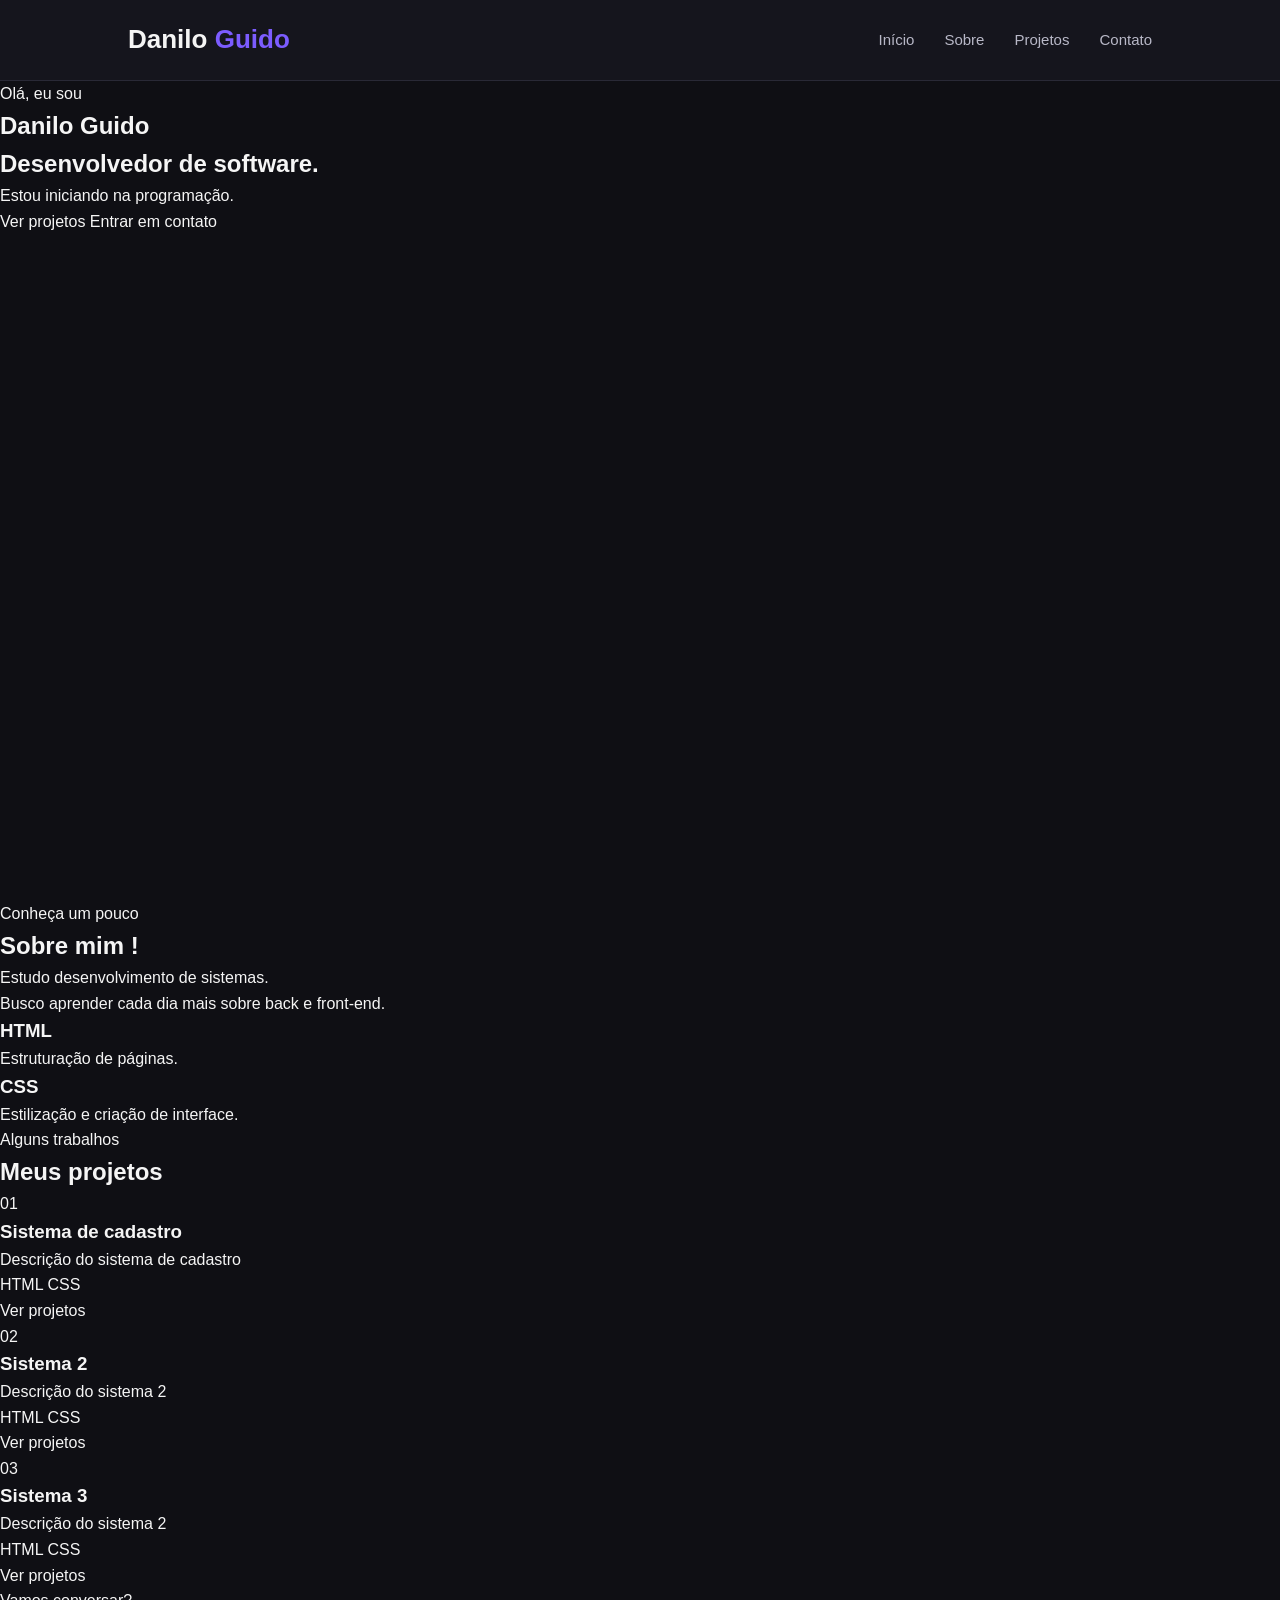
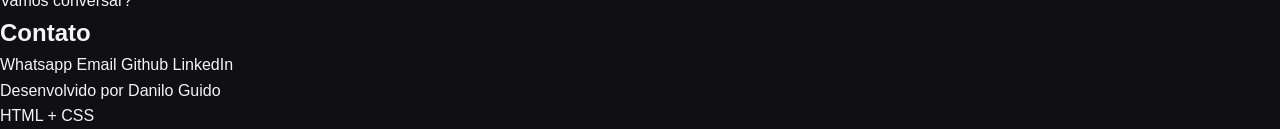
==== index.html @ bcb384ba "mudanças no portfólio" ====
<!DOCTYPE html>
<html lang="pt-BR">

<head>
    <meta charset="UTF-8">
    <meta name="viewport" content="width=device-width, initial-scale=1.0">
    <title>Danilo Guido / Portfólio</title>
    <link rel="stylesheet" href="portfolio.css">
</head>

<body>
    <!-- MENU -->

    <header>
        <div class="logo">
            <h2>Danilo <span>Guido</span></h2>
        </div>
        <nav>
            <a href="#inicio">Início</a>
            <a href="#sobre">Sobre</a>
            <a href="#projetos">Projetos</a>
            <a href="#contato">Contato</a>
        </nav>
    </header>

    <!-- CONTEÚDO PRINCIPAL -->

    <main>

        <!-- SESSÃO DE INÍCIO -->

        <section id="inicio" class="inicio">
            <div class="inicio-conteudo">
                <p class="apresentacao">Olá, eu sou</p>
                <h1>Danilo Guido</h1>
                <h2>Desenvolvedor de software.</h2>
                <p class="descricao">
                    Estou iniciando na programação.
                </p>
                <div class="botoes">
                    <a href="#projetos" class="botao">Ver projetos</a>
                    <a href="#contato" class="botao botao-secundario">Entrar em contato</a>
                </div>
            </div>
        </section>

        <!-- SOBRE -->

        <section id="sobre" class="sobre">

            <div class="titulo-secao">
                <p>Conheça um pouco</p>
                <h2>Sobre mim !</h2>
            </div>

            <div class="sobre-conteudo">

                <div class="sobre-texto">
                    <p>
                        Estudo desenvolvimento de sistemas.
                    </p>
                    <p>
                        Busco aprender cada dia mais sobre back e front-end.
                    </p>
                </div>

                <div class="habilidades">

                    <div class="habilidade">
                        <h3>HTML</h3>
                        <p>Estruturação de páginas.</p>
                    </div>

                    <div class="habilidade">
                        <h3>CSS</h3>
                        <p>Estilização e criação de interface.</p>
                    </div>

                    <!--div class="habilidade">
                        <h3>PHP</h3>
                        <p>Desenvolvimento de aplicações web.</p>
                    </div-->

                </div>

            </div>

        </section>

        <section id="projetos" class="projetos-secao">

            <div class="titulo-secao">
                <p>Alguns trabalhos</p>
                <h2>Meus projetos</h2>
            </div>

            <div class="projetos">

                <!-- PROJETO 1 -->

                <div class="card">

                    <div class="numero-projeto">
                        01
                    </div>

                    <h3>Sistema de cadastro</h3>
                    <p>
                        Descrição do sistema de cadastro
                    </p>

                    <div class="tecnologias">
                        <span>HTML</span>
                        <span>CSS</span>
                        <!--span>PHP</span-->
                    </div>
                    <a href="cadastro.html">Ver projetos</a>
                </div>

                <!-- PROJETO 2-->

                <div class="card">

                    <div class="numero-projeto">
                        02
                    </div>

                    <h3>Sistema 2</h3>
                    <p>
                        Descrição do sistema 2
                    </p>

                    <div class="tecnologias">
                        <span>HTML</span>
                        <span>CSS</span>
                        <!--span>PHP</span-->
                    </div>
                    <a href="cadastro.html">Ver projetos</a>
                </div>

                <!-- PROJETO 3 -->

                <div class="card">

                    <div class="numero-projeto">
                        03
                    </div>

                    <h3>Sistema 3</h3>
                    <p>
                        Descrição do sistema 2
                    </p>

                    <div class="tecnologias">
                        <span>HTML</span>
                        <span>CSS</span>
                        <!--span>PHP</span-->
                    </div>
                    <a href="cadastro.html">Ver projetos</a>
                </div>

            </div>

        </section>

        <section id="contato" class="contato">
            <div class="titulo-secao">
                <p>Vamos conversar?</p>
                <h2>Contato</h2>
            </div>
            <div class="contato-links">
                <a href="https://wa.me/+5541997500798">Whatsapp</a>
                <a href="mailto:daniloguido2000@gmail.com">Email</a>
                <a href="https://github.com/DaniloGuido">Github</a>
                <a href="">LinkedIn</a>
            </div>
        </section>
    </main>
    <footer>
        <p>
            Desenvolvido por <a href="https://danilo755.devlook.xyz">Danilo Guido</a>
        </p>
        <p>
            HTML + CSS
        </p>
    </footer>
</body>
</html>
---- portfolio.css ----
/* ------ CONFIGURAÇÕES GERAIS ------ */

* {
  margin: 0;
  padding: 0;
}

html {
    scroll-behavior: smooth;
}

body {
    font-family: Arial, Helvetica, sans-serif;
    background-color: #0f0f14;
    color: #F5F5F5;
    line-height: 1.6;
}

a {
    text-decoration: none;
    color: inherit;
}

/* ------ MENU ------*/

header {
    height: 80px;
    padding: 0 10%;
    display: flex;
    justify-content: space-between;
    align-items: center;
    background-color: #15151d;
    border-bottom: 1px solid #292936;
    position: sticky;
    top: 0;
    z-index: 10;
}

.logo h2 {
    font-size: 26px;
}

.logo span {
    color: #7c5cff;
}

nav {
    display: flex;
    gap: 30px;
}

nav a {
    color: #b8b8c7;
    font-size: 15px;
    transition: 0.3s;
}

nav a:hover {
    color: #7c5cff;
}

/* ------ INÍCIO ------*/

.inicio {
    min-height: calc(100vh - 80px);
}
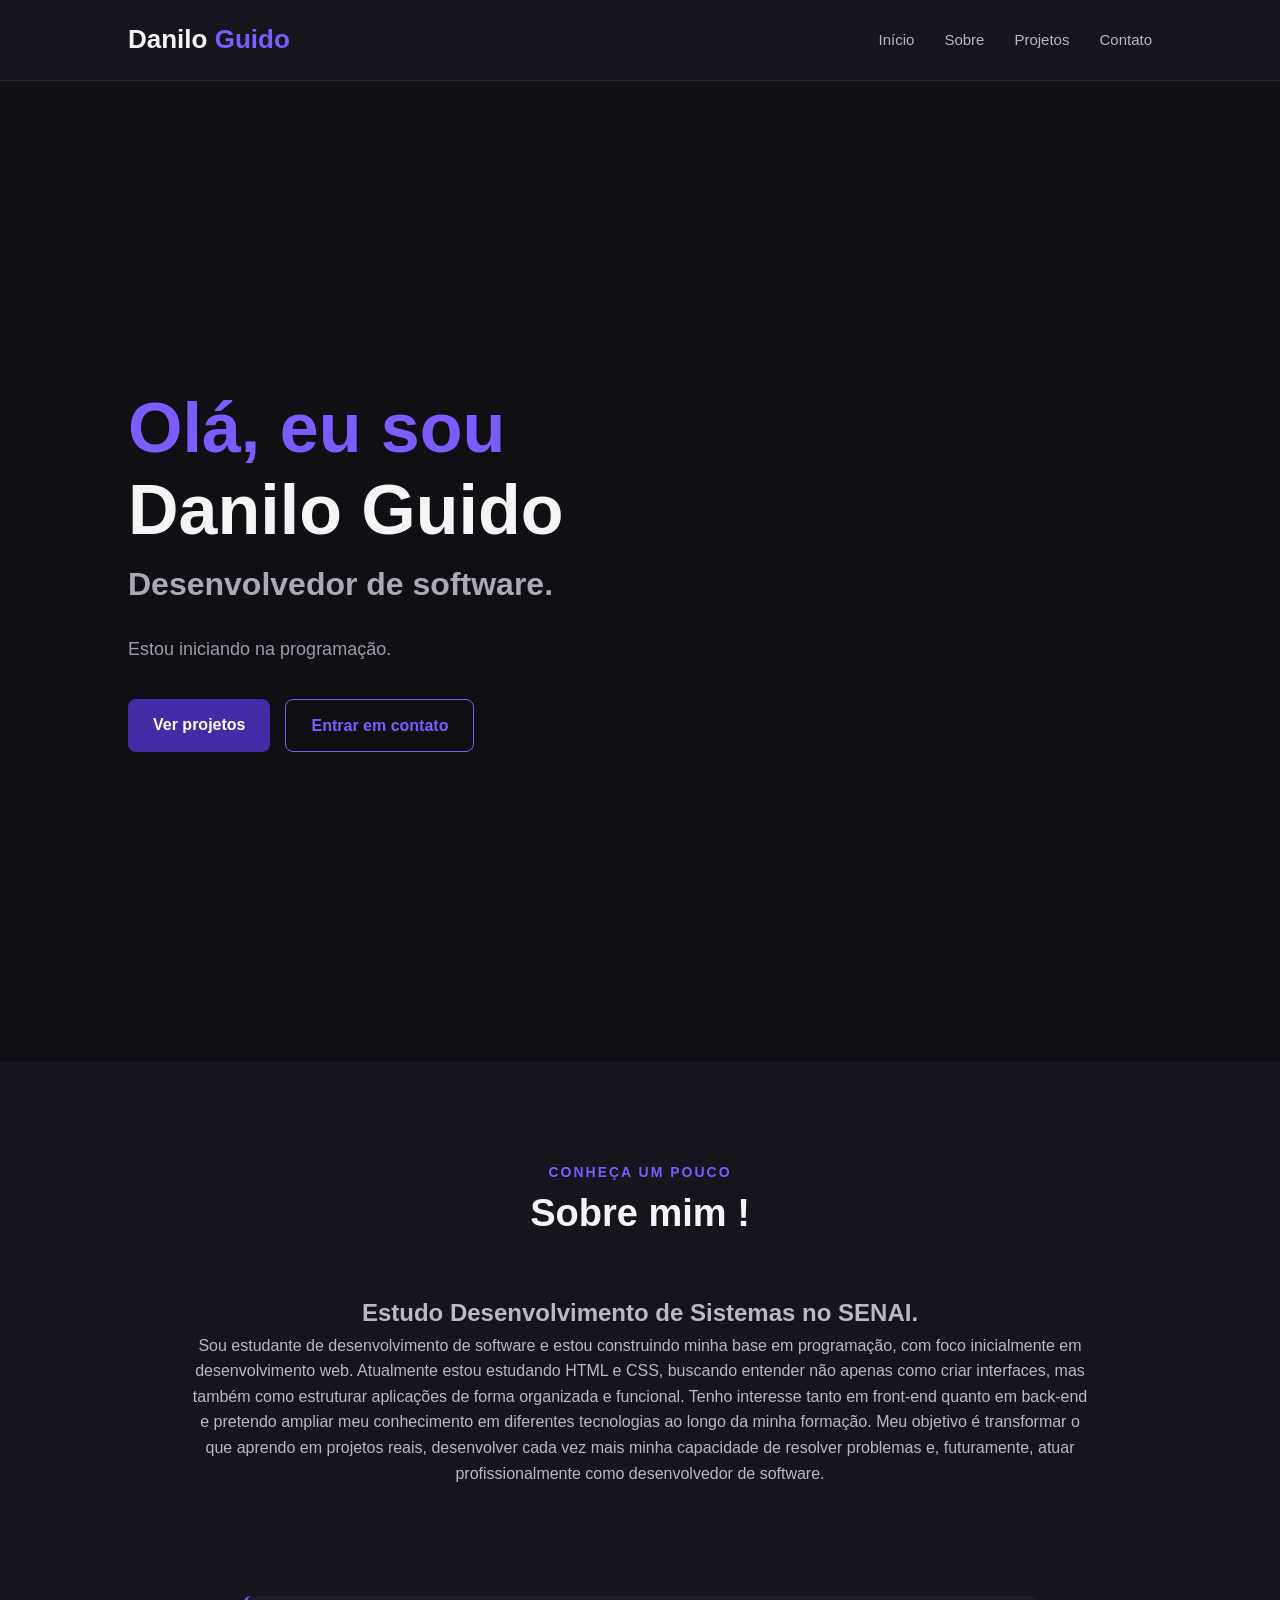
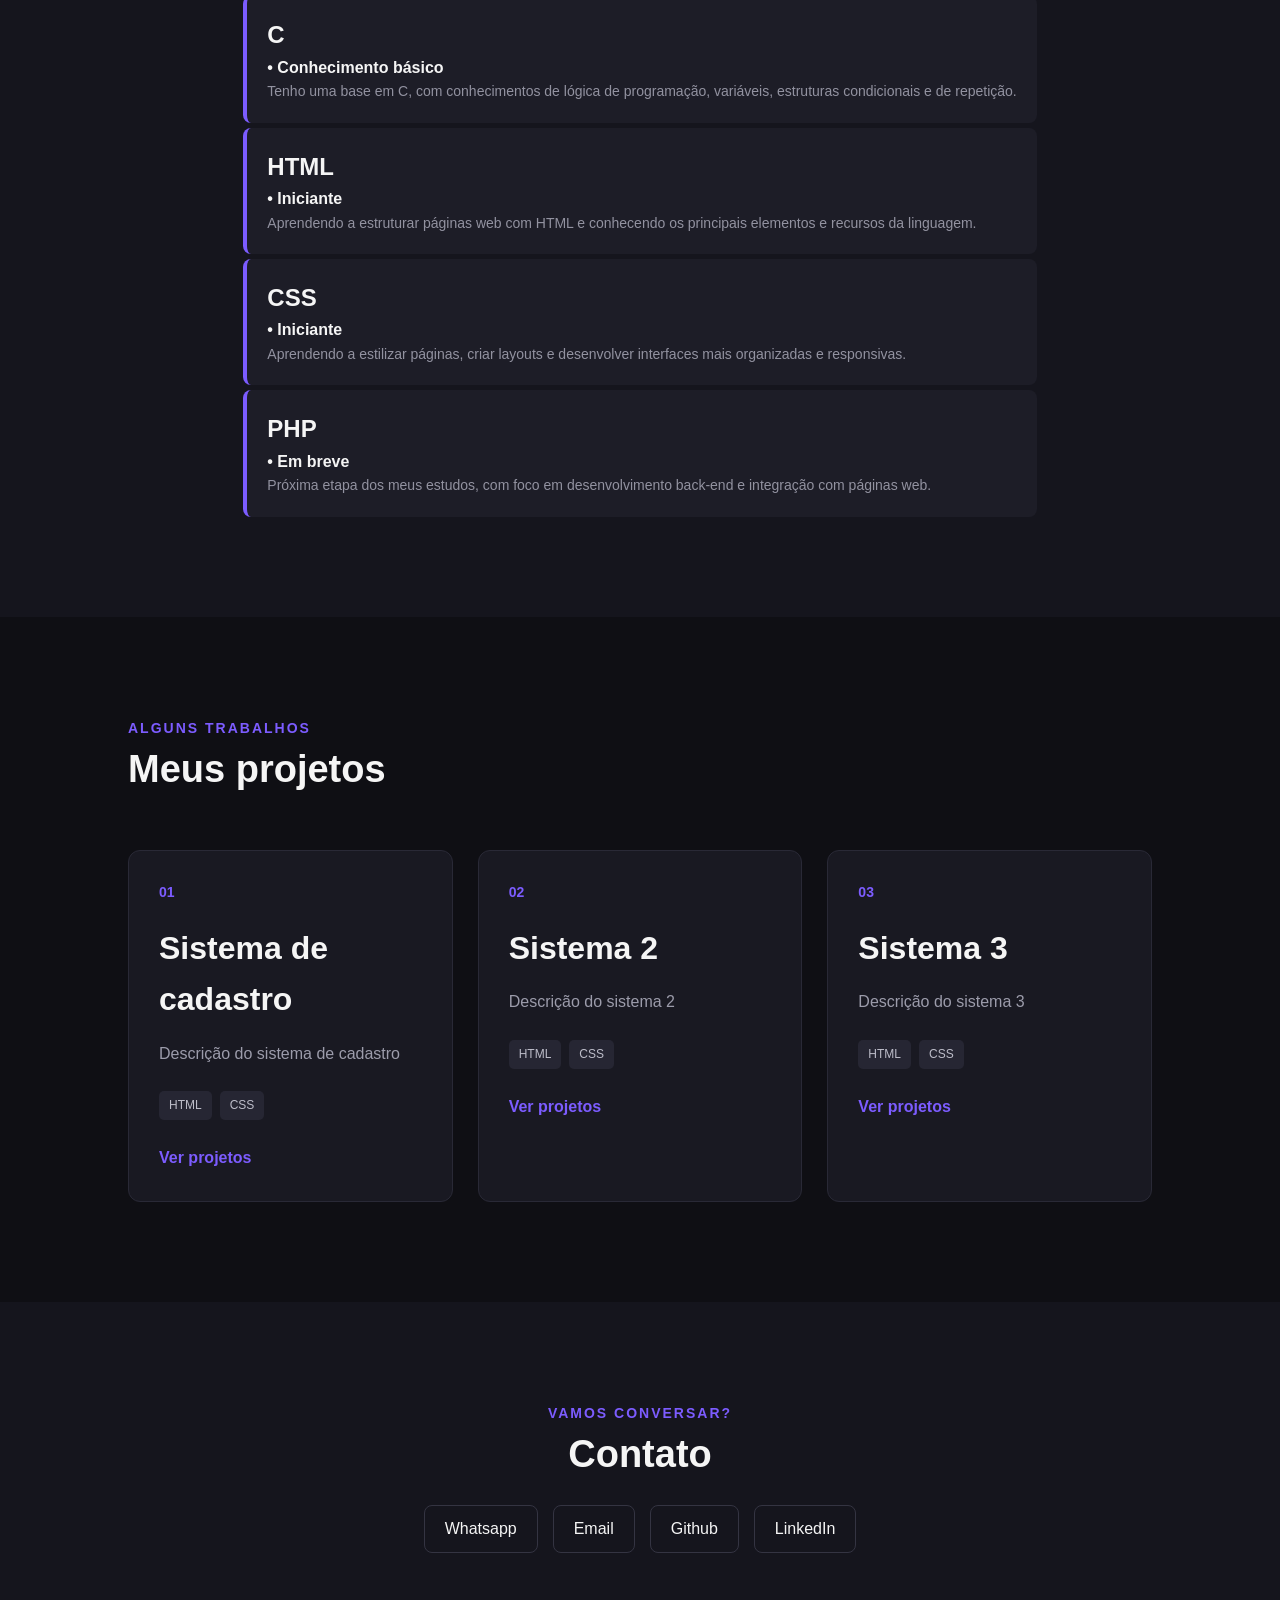
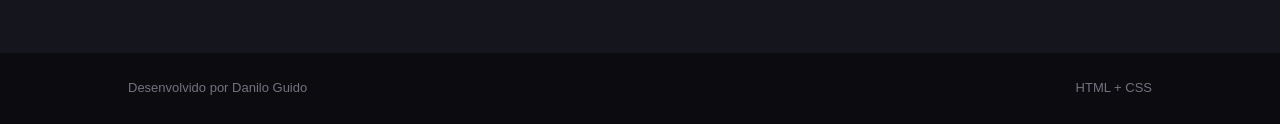
==== commit 9a23061f: "mudanças na página web" ====
--- a/index.html
+++ b/index.html
@@ -56,30 +56,41 @@
             <div class="sobre-conteudo">
 
                 <div class="sobre-texto">
+                    <h2>
+                        Estudo Desenvolvimento de Sistemas no SENAI.
+                    </h2>
                     <p>
-                        Estudo desenvolvimento de sistemas.
-                    </p>
-                    <p>
-                        Busco aprender cada dia mais sobre back e front-end.
+                        Sou estudante de desenvolvimento de software e estou construindo minha base em programação, com foco inicialmente em desenvolvimento web.
+
+                        Atualmente estou estudando HTML e CSS, buscando entender não apenas como criar interfaces, mas também como estruturar aplicações de forma organizada e funcional. Tenho interesse tanto em front-end quanto em back-end e pretendo ampliar meu conhecimento em diferentes tecnologias ao longo da minha formação.
+
+                        Meu objetivo é transformar o que aprendo em projetos reais, desenvolver cada vez mais minha capacidade de resolver problemas e, futuramente, atuar profissionalmente como desenvolvedor de software.
                     </p>
                 </div>
 
                 <div class="habilidades">
-
                     <div class="habilidade">
-                        <h3>HTML</h3>
-                        <p>Estruturação de páginas.</p>
+                        <h2>C</h2>
+                        <h4> • Conhecimento básico</h4>
+                        <p>Tenho uma base em C, com conhecimentos de lógica de programação, variáveis, estruturas condicionais e de repetição.</p>
+                    </div>
+                    <div class="habilidade">
+                        <h2>HTML</h2>
+                        <h4> • Iniciante</h4>
+                        <p>Aprendendo a estruturar páginas web com HTML e conhecendo os principais elementos e recursos da linguagem.</p>
                     </div>
 
                     <div class="habilidade">
-                        <h3>CSS</h3>
-                        <p>Estilização e criação de interface.</p>
+                        <h2>CSS</h2>
+                        <h4> • Iniciante</h4>
+                        <p>Aprendendo a estilizar páginas, criar layouts e desenvolver interfaces mais organizadas e responsivas.</p>
                     </div>
 
-                    <!--div class="habilidade">
-                        <h3>PHP</h3>
-                        <p>Desenvolvimento de aplicações web.</p>
-                    </div-->
+                    <div class="habilidade">
+                        <h2>PHP</h2>
+                        <h4> • Em breve</h4>
+                        <p>Próxima etapa dos meus estudos, com foco em desenvolvimento back-end e integração com páginas web.</p>
+                    </div>
 
                 </div>
 
@@ -148,7 +159,7 @@
 
                     <h3>Sistema 3</h3>
                     <p>
-                        Descrição do sistema 2
+                        Descrição do sistema 3
                     </p>
 
                     <div class="tecnologias">
@@ -172,17 +183,17 @@
                 <a href="https://wa.me/+5541997500798">Whatsapp</a>
                 <a href="mailto:daniloguido2000@gmail.com">Email</a>
                 <a href="https://github.com/DaniloGuido">Github</a>
-                <a href="">LinkedIn</a>
+                <a href="https://www.linkedin.com/in/danilo-guido-848035417/">LinkedIn</a>
             </div>
         </section>
-    </main>
-    <footer>
+        <footer class="footer">
         <p>
             Desenvolvido por <a href="https://danilo755.devlook.xyz">Danilo Guido</a>
         </p>
         <p>
             HTML + CSS
         </p>
-    </footer>
+        </footer>
+    </main>
 </body>
 </html>
--- a/portfolio.css
+++ b/portfolio.css
@@ -63,4 +63,263 @@
 
 .inicio {
     min-height: calc(100vh - 80px);
-}+    padding: 80px 10%;
+    display: flex;
+    align-items: center;
+    background-color: #0f0f14;
+}
+
+.inicio-conteudo {
+    max-width: 750px;
+}
+
+.apresentacao {
+    color: #7c5cff;
+    font-size: 70px;
+    line-height: 1.1;
+    font-weight: bold;
+    margin-bottom: 5px;
+}
+
+.inicio h1 {
+    font-size: 70px;
+    line-height: 1.1;
+    margin-bottom: 10px;
+}
+
+.inicio h2 {
+    font-size: 32px;
+    color: #a9a9b8;
+    margin-bottom: 25px;
+}
+
+.descricao {
+    max-width: 600px;
+    color: #9c9cab;
+    font-size: 18px;
+    margin-bottom: 35px;
+}
+
+/* ------ BOTÕES ------ */
+
+.botoes {
+    display: flex;
+    gap: 15px;
+}
+.botao {
+    display: inline-block;
+    background-color: #442ba7;
+    color: #ffffff;
+    padding: 13px 25px;
+    border-radius: 8px;
+    font-weight: bold;
+    transition: 0.3s;
+}
+
+.botao:hover {
+    background-color: #6847ff;
+    transform: translateY(-3px);
+}
+
+.botao-secundario {
+    background-color: transparent;
+    border: 1px solid #7c5cff;
+    color: #7c5cff;
+}
+
+.botao-secundario:hover {
+    background-color: #7c5cff;
+    color: #ffffff;
+}
+
+/* ------ SEÇÕES ------ */
+
+section {
+    padding: 100px 10%;
+}
+
+.titulo-secao {
+    margin-bottom: 50px;
+}
+
+.titulo-secao p {
+    color: #7c5cff;
+    font-size: 14px;
+    font-weight: bold;
+    text-transform: uppercase;
+    letter-spacing: 2px;
+}
+
+.titulo-secao h2 {
+    font-size: 38px;
+}
+
+/* ------ SOBRE ------ */
+
+.sobre {
+    background-color: #15151d;
+}
+
+.sobre .titulo-secao {
+    text-align: center;
+}
+
+.sobre-conteudo {
+    display: flex;
+    flex-direction: column;
+    align-items: center;
+    gap: 60px;
+}
+
+.sobre-texto {
+    width: 100%;
+    max-width: 900px;
+    text-align: center;
+    color: #b8b8c7;
+}
+
+.sobre-texto p {
+    margin-bottom: 50px;
+}
+
+.sobre-texto h3 {
+    font-size: 26px;
+    margin-bottom: 10px;
+}
+
+.habilidades {
+    flex: 1;
+    display: flex;
+    flex-direction: column;
+    gap: 5px;
+}
+
+.habilidade {
+    background-color: #1d1d27;
+    padding: 20px;
+    border-radius: 8px;
+    border-left: 4px solid #7c5cff;
+}
+
+.habilidade h3 {
+    margin-bottom: 5px;
+}
+
+.habilidade p {
+    color: #9292a0;
+    font-size: 14px;
+}
+
+/* ------ PROJETOS ------ */
+
+.projetos-secao {
+    background-color: #0f0f14;
+}
+
+.projetos {
+    display: flex;
+    gap: 25px;
+}
+
+.card {
+    flex: 1;
+    background-color: #191922;
+    padding: 30px;
+    border: 1px solid #292936;
+    border-radius: 12px;
+    transition: 0.3s;
+}
+
+.card:hover {
+    transform: translateY(-8px);
+    border-color: #7c5cff;
+}
+
+.numero-projeto {
+    color: #7c5cff;
+    font-size: 14px;
+    font-weight: bold;
+    margin-bottom: 20px;
+}
+
+.card h3 {
+    font-size: 32px;
+    margin-bottom: 15px;
+}
+
+.card p {
+    color: #9c9cab;
+    margin-bottom: 25px;
+}
+
+.card > a {
+    color: #7c5cff;
+    font-weight: bold;
+}
+
+/* ------ TECNOLOGIAS ------ */
+
+.tecnologias {
+    display: flex;
+    gap: 8px;
+    margin-bottom: 25px;
+}
+
+.tecnologias span {
+    background-color: #262633;
+    color: #bdbdc9;
+    padding: 5px 10px;
+    border-radius: 5px;
+    font-size: 12px;
+}
+
+/* ------ CONTATO ------ */
+
+.contato {
+    background-color: #15151d;
+    text-align: center;
+}
+
+.contato .titulo-secao {
+    margin-bottom: 20px;
+}
+
+.contato-texto {
+    max-width: 600px;
+    margin: 0 auto 30px auto;
+    color: #9c9cab;
+}
+
+.contato-links {
+    display: flex;
+    justify-content: center;
+    gap: 15px;
+}
+
+.contato-links a {
+    border: 1px solid #343442;
+    padding: 10px 20px;
+    border-radius: 8px;
+    transition: 0.3s;
+}
+
+.contato-links a:hover {
+    border-color: #7c5cff;
+    color: #7c5cff;
+    transform: translateY(-3px);
+}
+
+/* ------ RODAPÉ ------ */
+
+.footer {
+    padding: 25px 10%;
+    background-color: #0b0b10;
+    color: #737380;
+    display: flex;
+    justify-content: space-between;
+    font-size: 13px;
+}
+
+/* ------ RESPONSIVIDADE ------ */
+
+@media (max-width: 800px)
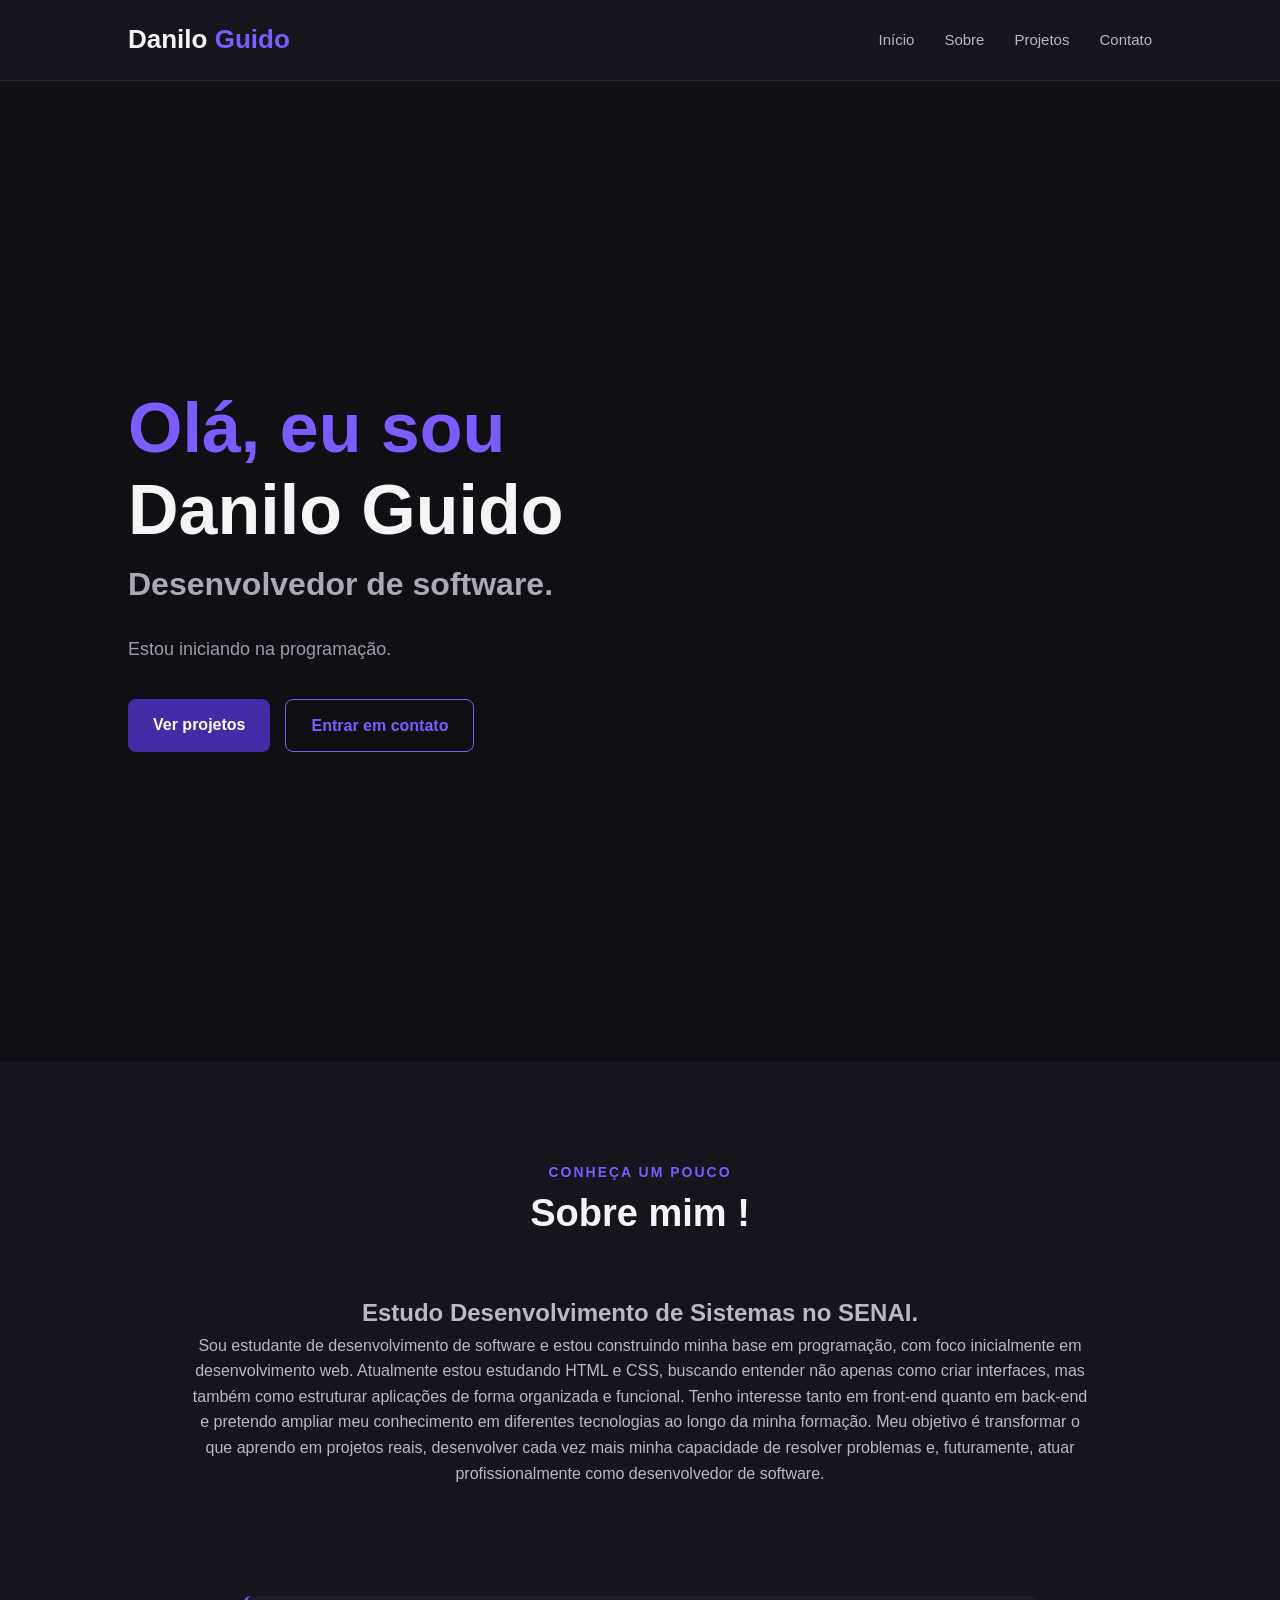
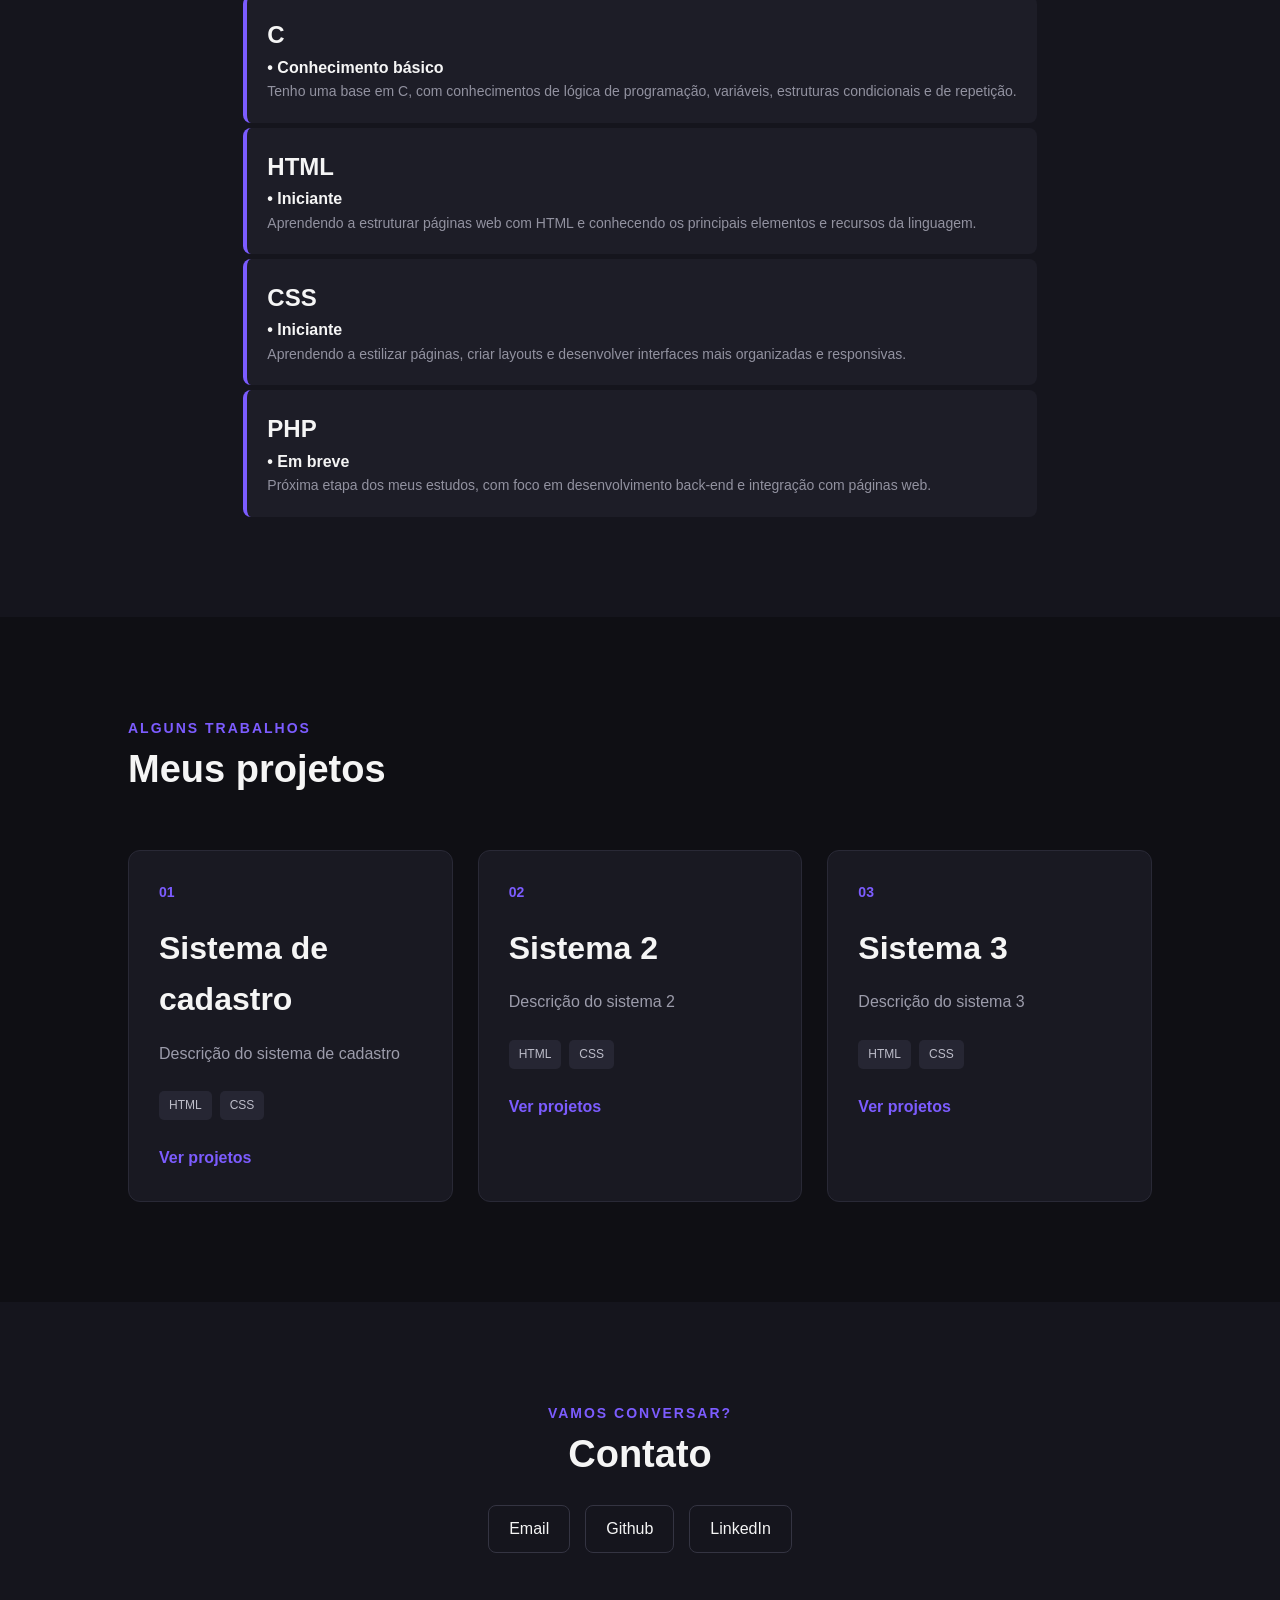
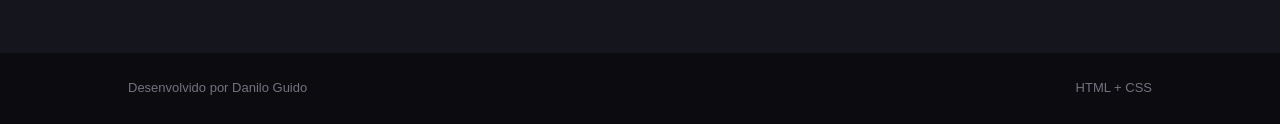
==== commit 44d3cf01: "removi o contato whatsapp" ====
--- a/index.html
+++ b/index.html
@@ -180,7 +180,6 @@
                 <h2>Contato</h2>
             </div>
             <div class="contato-links">
-                <a href="https://wa.me/+5541997500798">Whatsapp</a>
                 <a href="mailto:daniloguido2000@gmail.com">Email</a>
                 <a href="https://github.com/DaniloGuido">Github</a>
                 <a href="https://www.linkedin.com/in/danilo-guido-848035417/">LinkedIn</a>
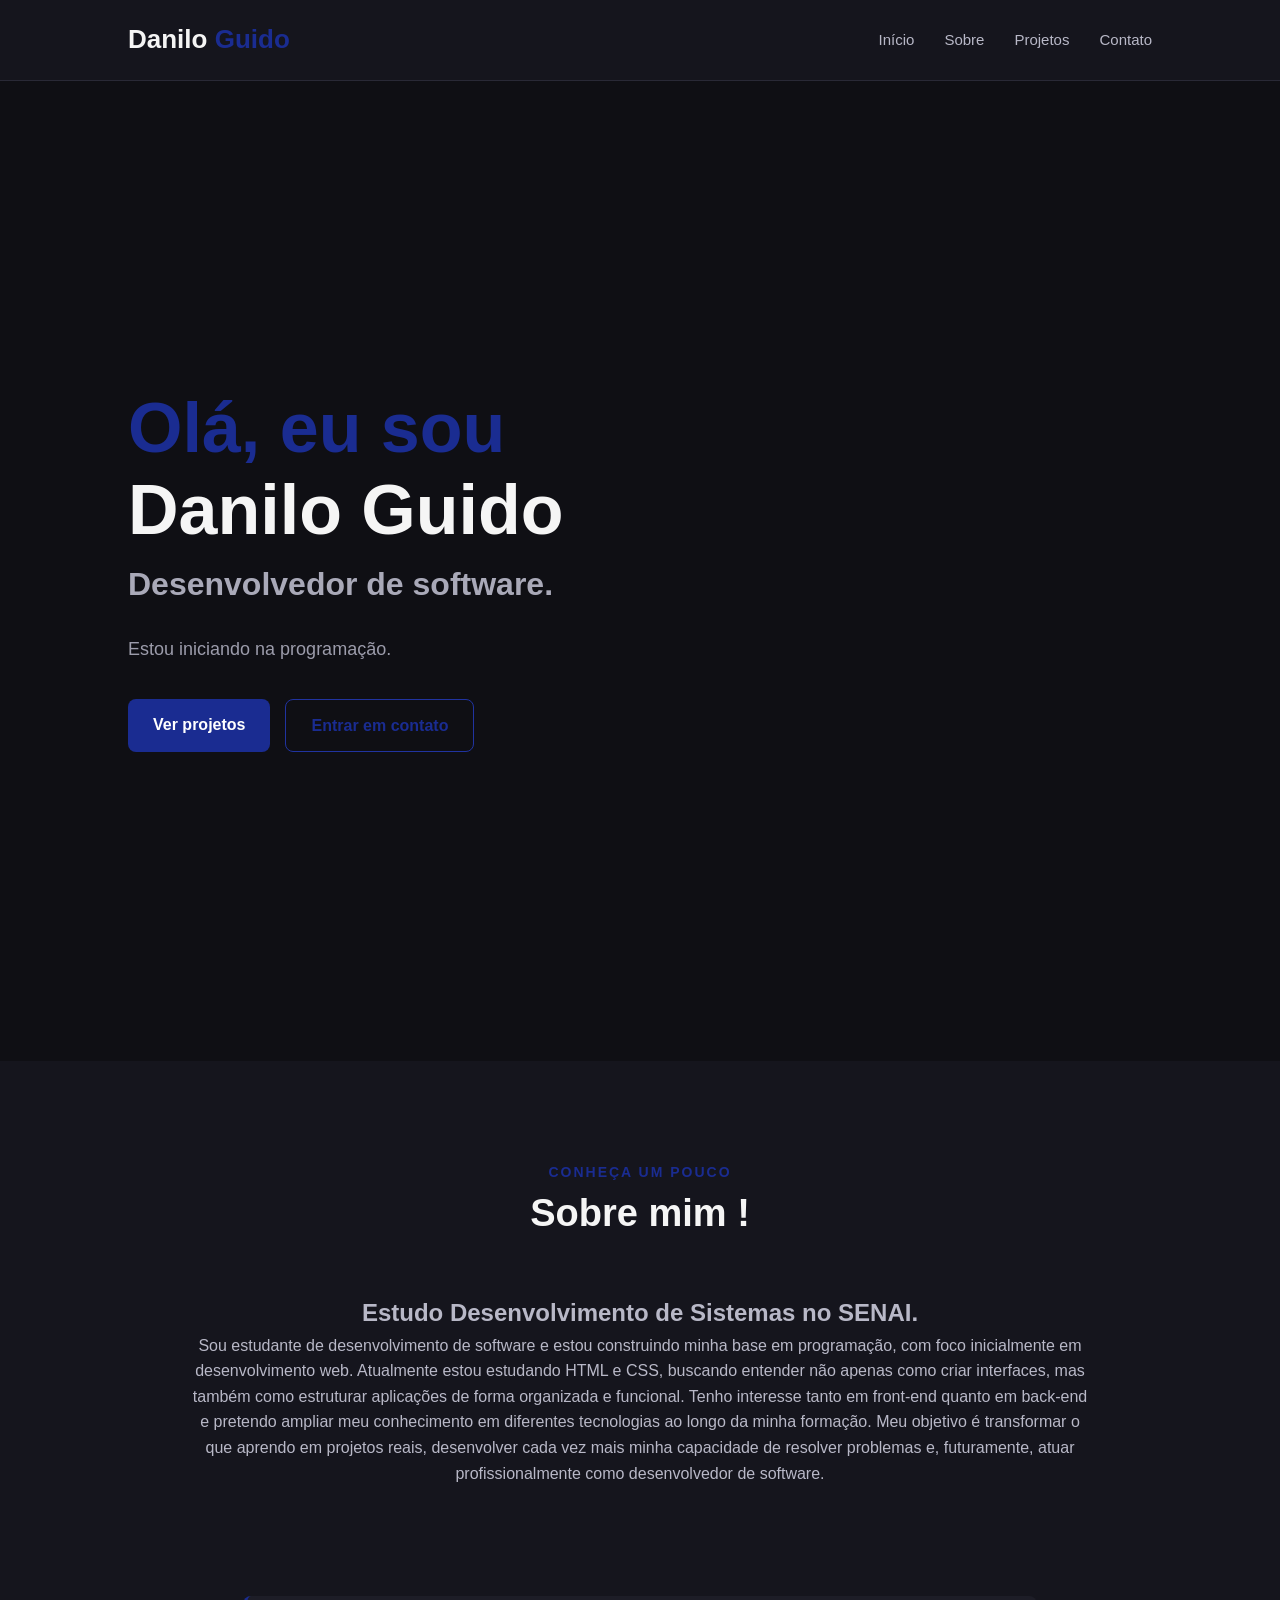
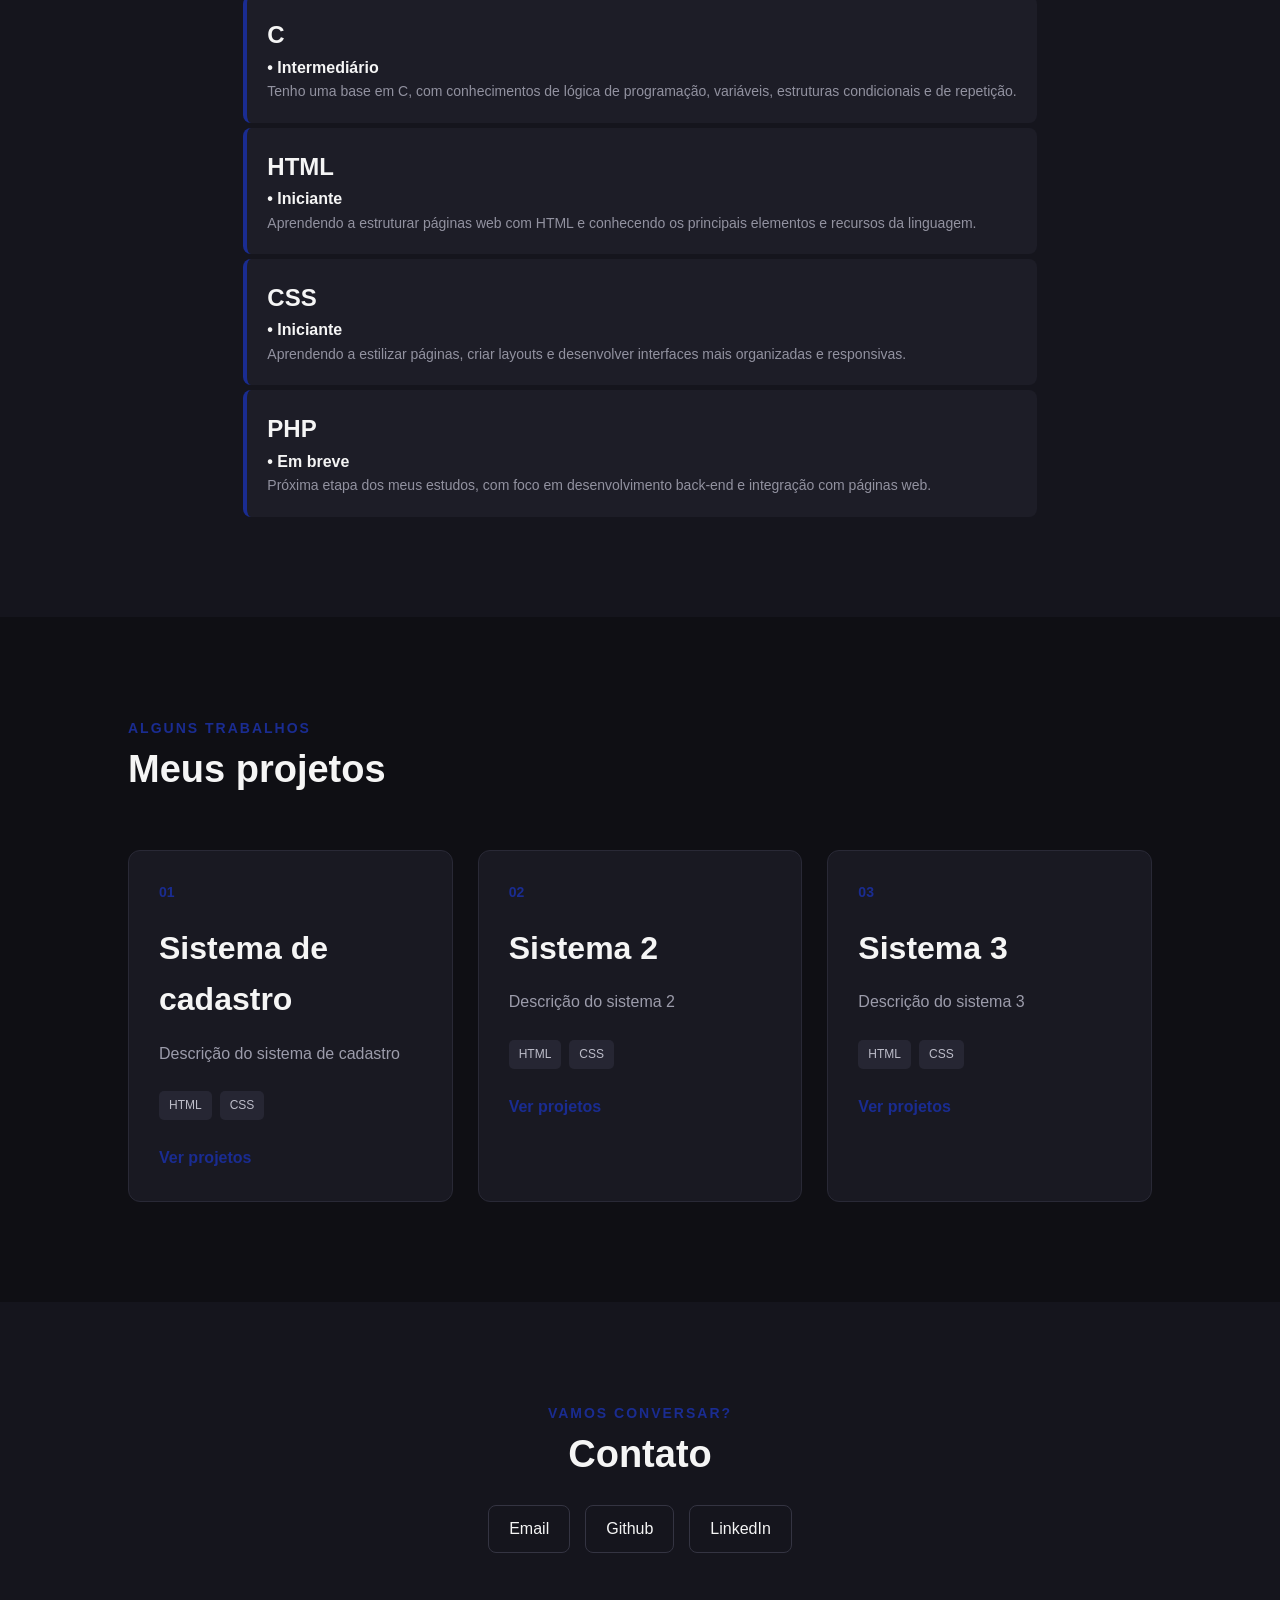
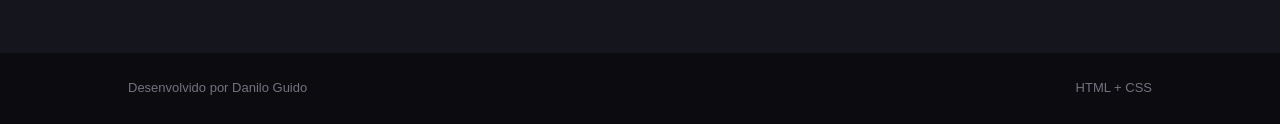
==== commit 4ff2502e: "." ====
--- a/index.html
+++ b/index.html
@@ -71,7 +71,7 @@
                 <div class="habilidades">
                     <div class="habilidade">
                         <h2>C</h2>
-                        <h4> • Conhecimento básico</h4>
+                        <h4> • Intermediário</h4>
                         <p>Tenho uma base em C, com conhecimentos de lógica de programação, variáveis, estruturas condicionais e de repetição.</p>
                     </div>
                     <div class="habilidade">
--- a/portfolio.css
+++ b/portfolio.css
@@ -41,7 +41,7 @@
 }
 
 .logo span {
-    color: #7c5cff;
+    color: #1a2c91;
 }
 
 nav {
@@ -56,7 +56,7 @@
 }
 
 nav a:hover {
-    color: #7c5cff;
+    color: #1a2c91;
 }
 
 /* ------ INÍCIO ------*/
@@ -74,7 +74,7 @@
 }
 
 .apresentacao {
-    color: #7c5cff;
+    color: #1a2c91;
     font-size: 70px;
     line-height: 1.1;
     font-weight: bold;
@@ -108,7 +108,7 @@
 }
 .botao {
     display: inline-block;
-    background-color: #442ba7;
+    background-color: #1a2c91;
     color: #ffffff;
     padding: 13px 25px;
     border-radius: 8px;
@@ -117,18 +117,18 @@
 }
 
 .botao:hover {
-    background-color: #6847ff;
+    background-color: #1a2c91;
     transform: translateY(-3px);
 }
 
 .botao-secundario {
     background-color: transparent;
-    border: 1px solid #7c5cff;
-    color: #7c5cff;
+    border: 1px solid #2033a0;
+    color: #1a2c91;
 }
 
 .botao-secundario:hover {
-    background-color: #7c5cff;
+    background-color: #1a2c91;
     color: #ffffff;
 }
 
@@ -143,7 +143,7 @@
 }
 
 .titulo-secao p {
-    color: #7c5cff;
+    color: #1a2c91;
     font-size: 14px;
     font-weight: bold;
     text-transform: uppercase;
@@ -198,7 +198,7 @@
     background-color: #1d1d27;
     padding: 20px;
     border-radius: 8px;
-    border-left: 4px solid #7c5cff;
+    border-left: 4px solid #1a2c91;
 }
 
 .habilidade h3 {
@@ -232,11 +232,11 @@
 
 .card:hover {
     transform: translateY(-8px);
-    border-color: #7c5cff;
+    border-color: #1a2c91;
 }
 
 .numero-projeto {
-    color: #7c5cff;
+    color: #1a2c91;
     font-size: 14px;
     font-weight: bold;
     margin-bottom: 20px;
@@ -253,7 +253,7 @@
 }
 
 .card > a {
-    color: #7c5cff;
+    color: #1a2c91;
     font-weight: bold;
 }
 
@@ -304,8 +304,8 @@
 }
 
 .contato-links a:hover {
-    border-color: #7c5cff;
-    color: #7c5cff;
+    border-color: #1a2c91;
+    color: #1a2c91;
     transform: translateY(-3px);
 }
 
